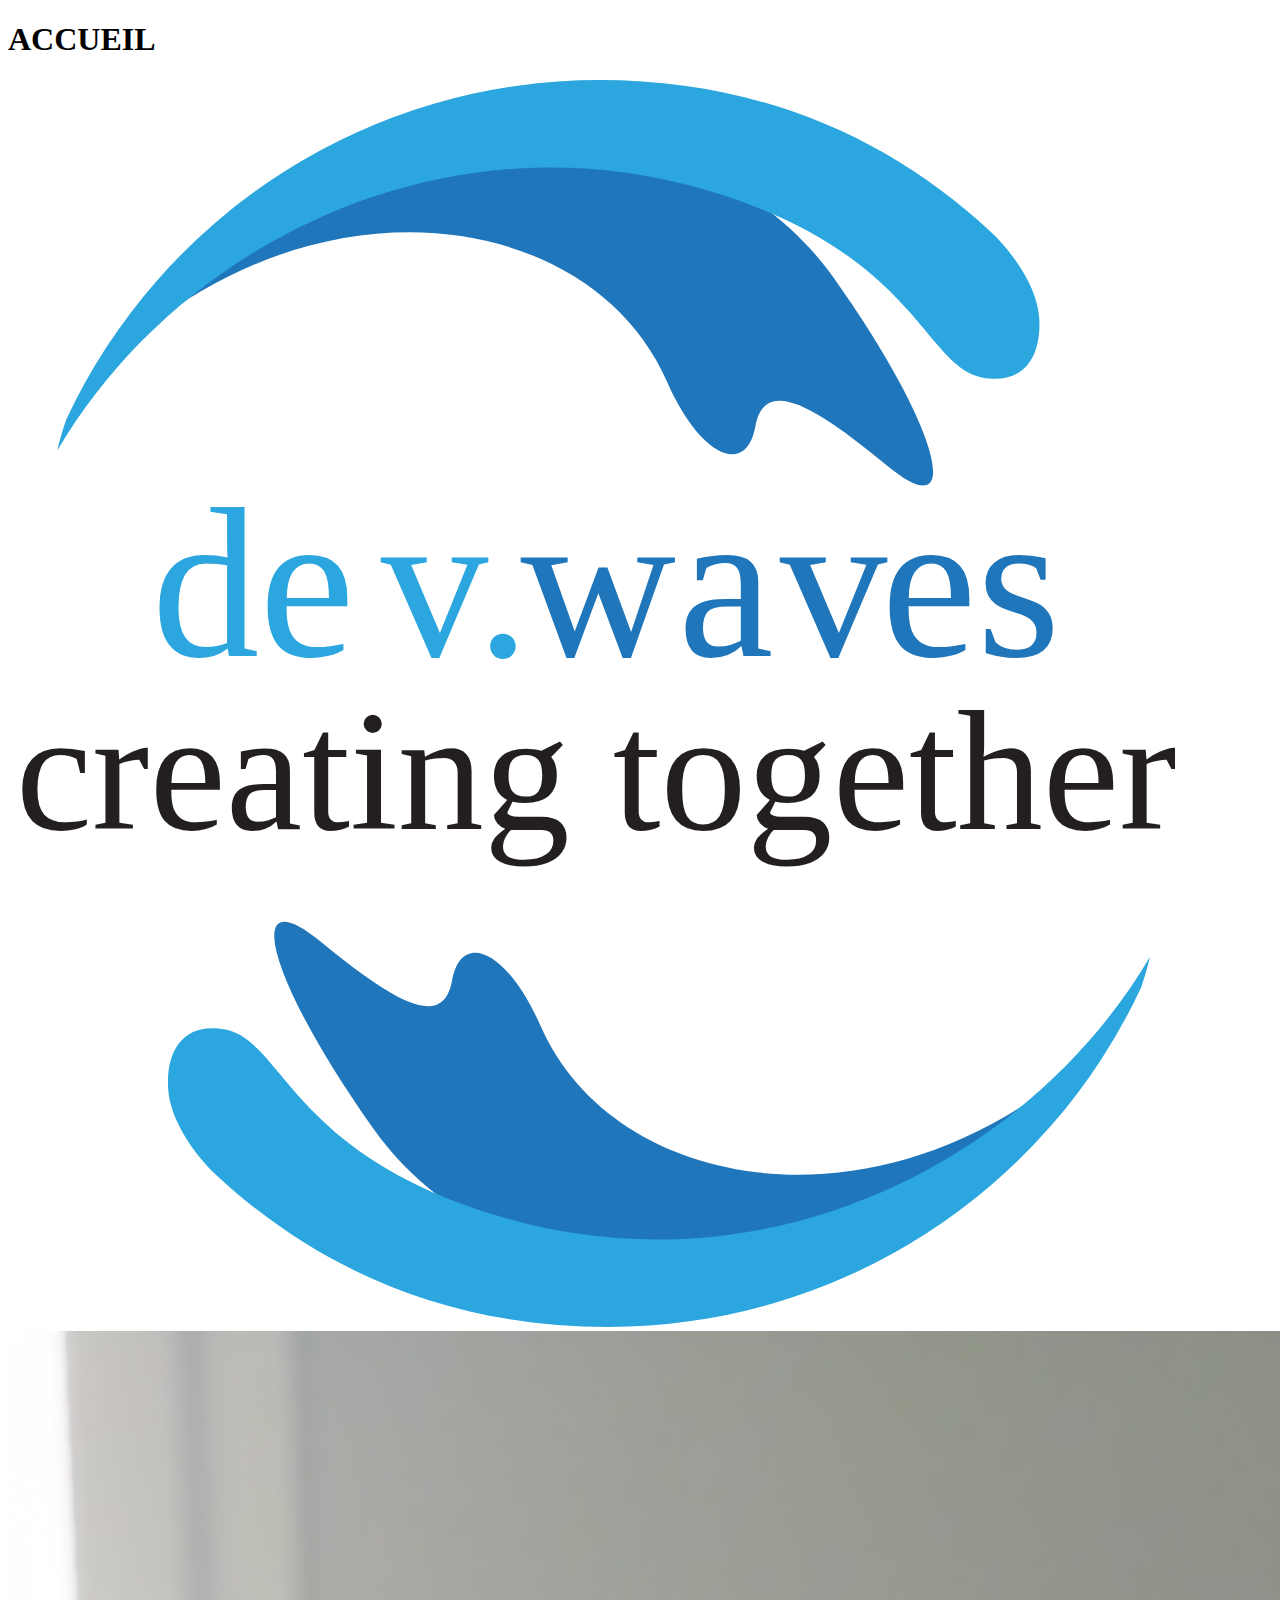
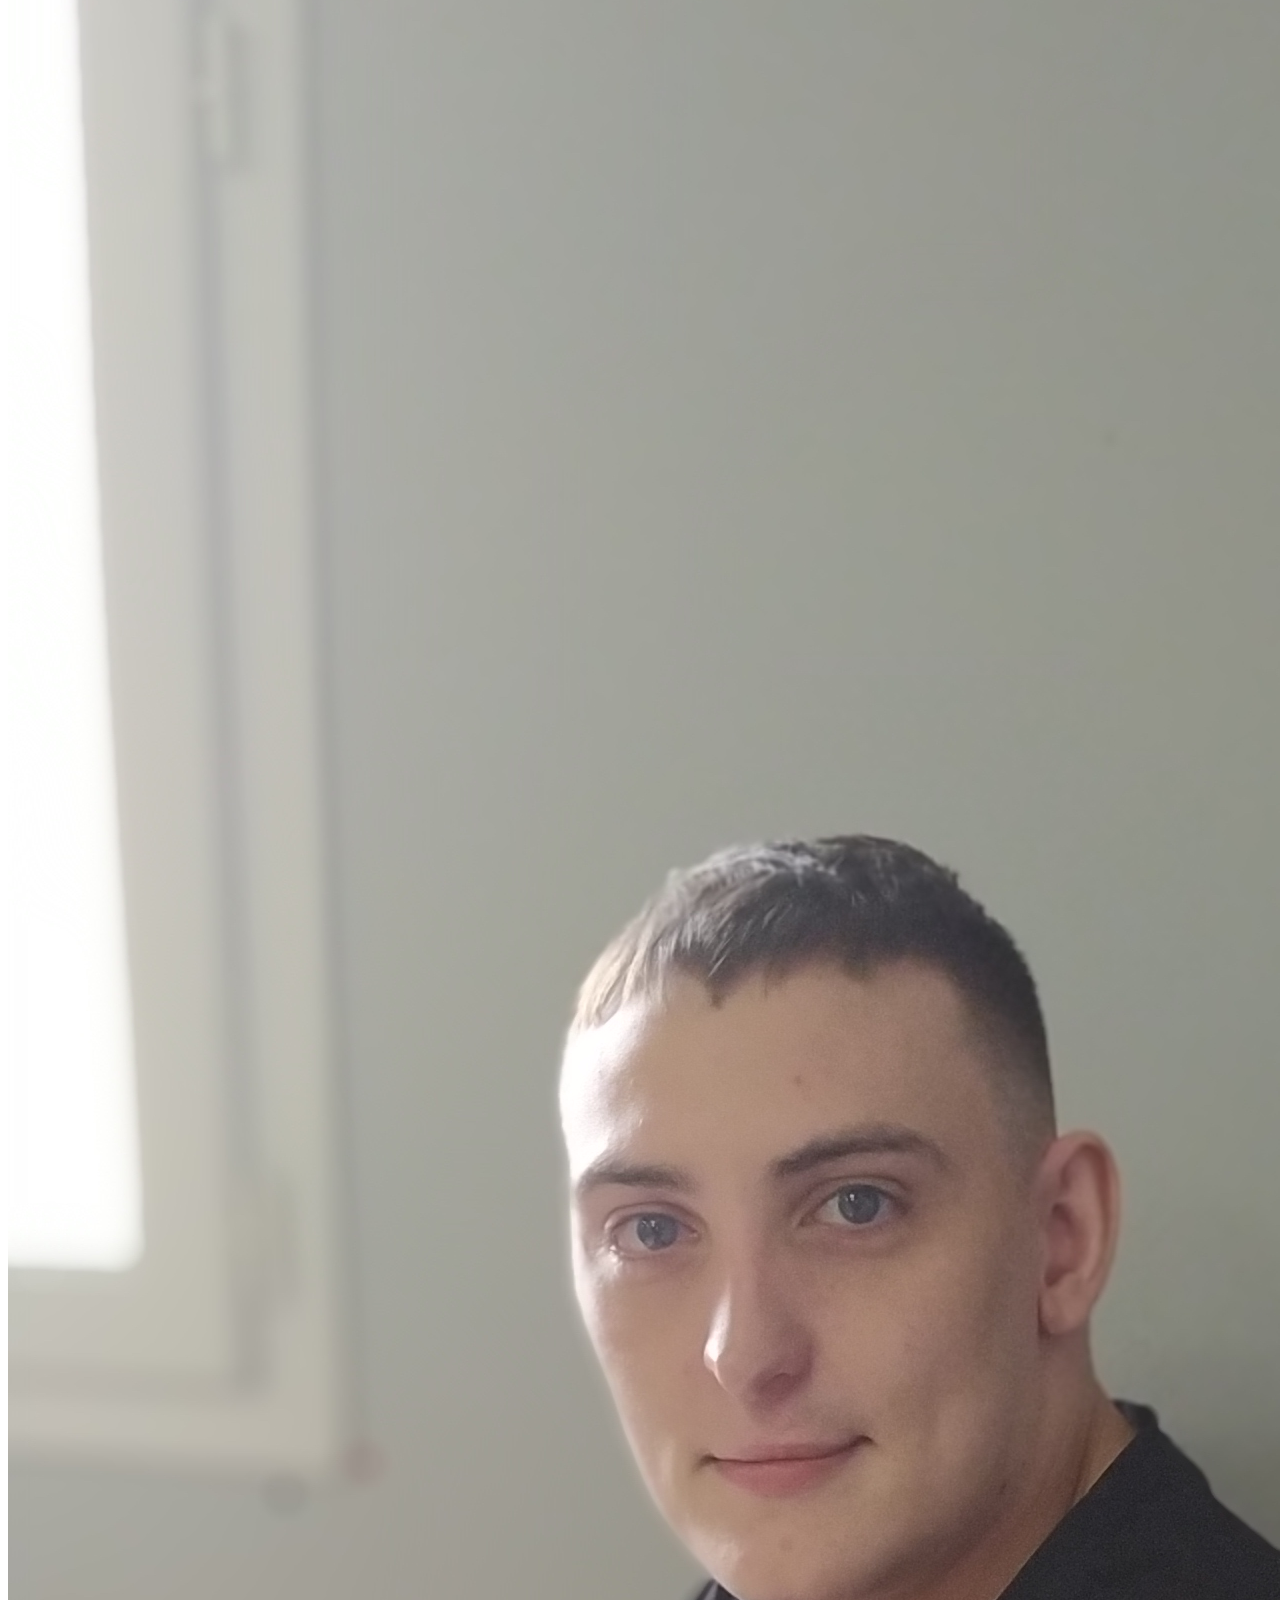
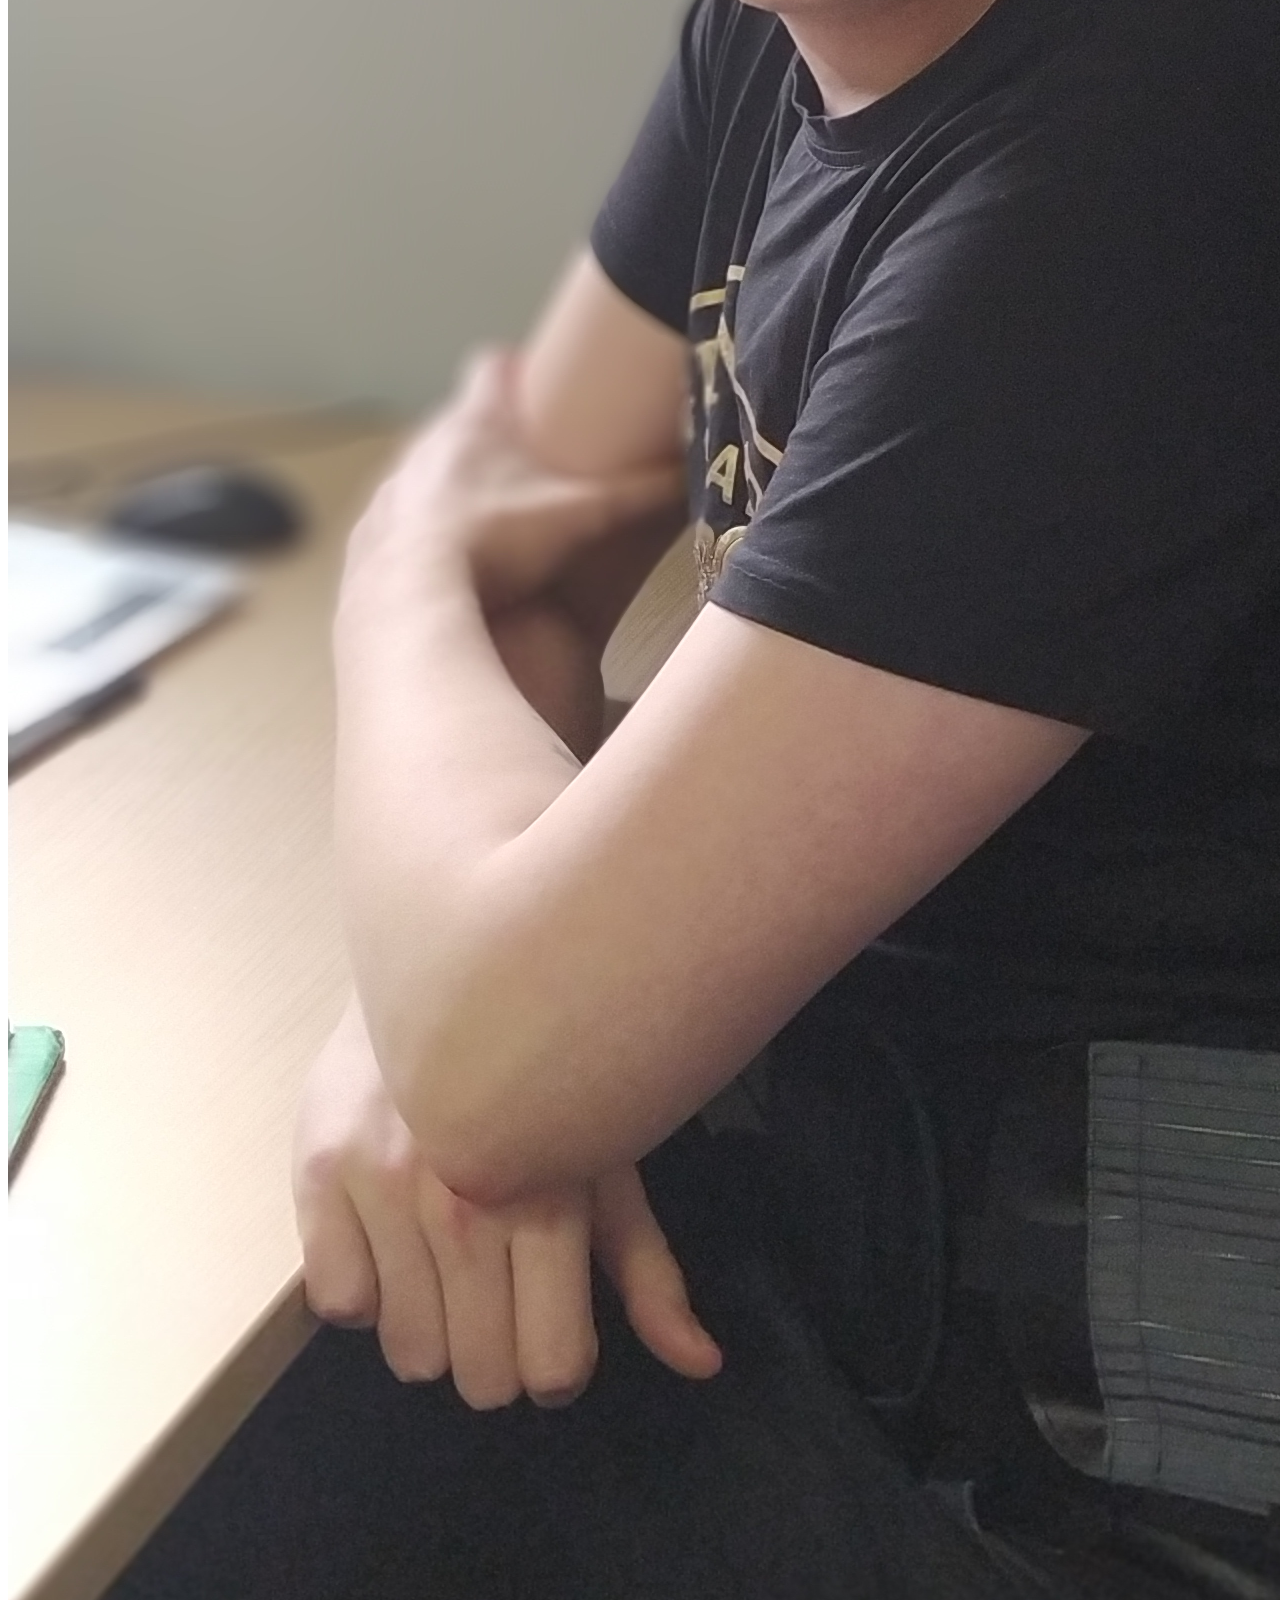
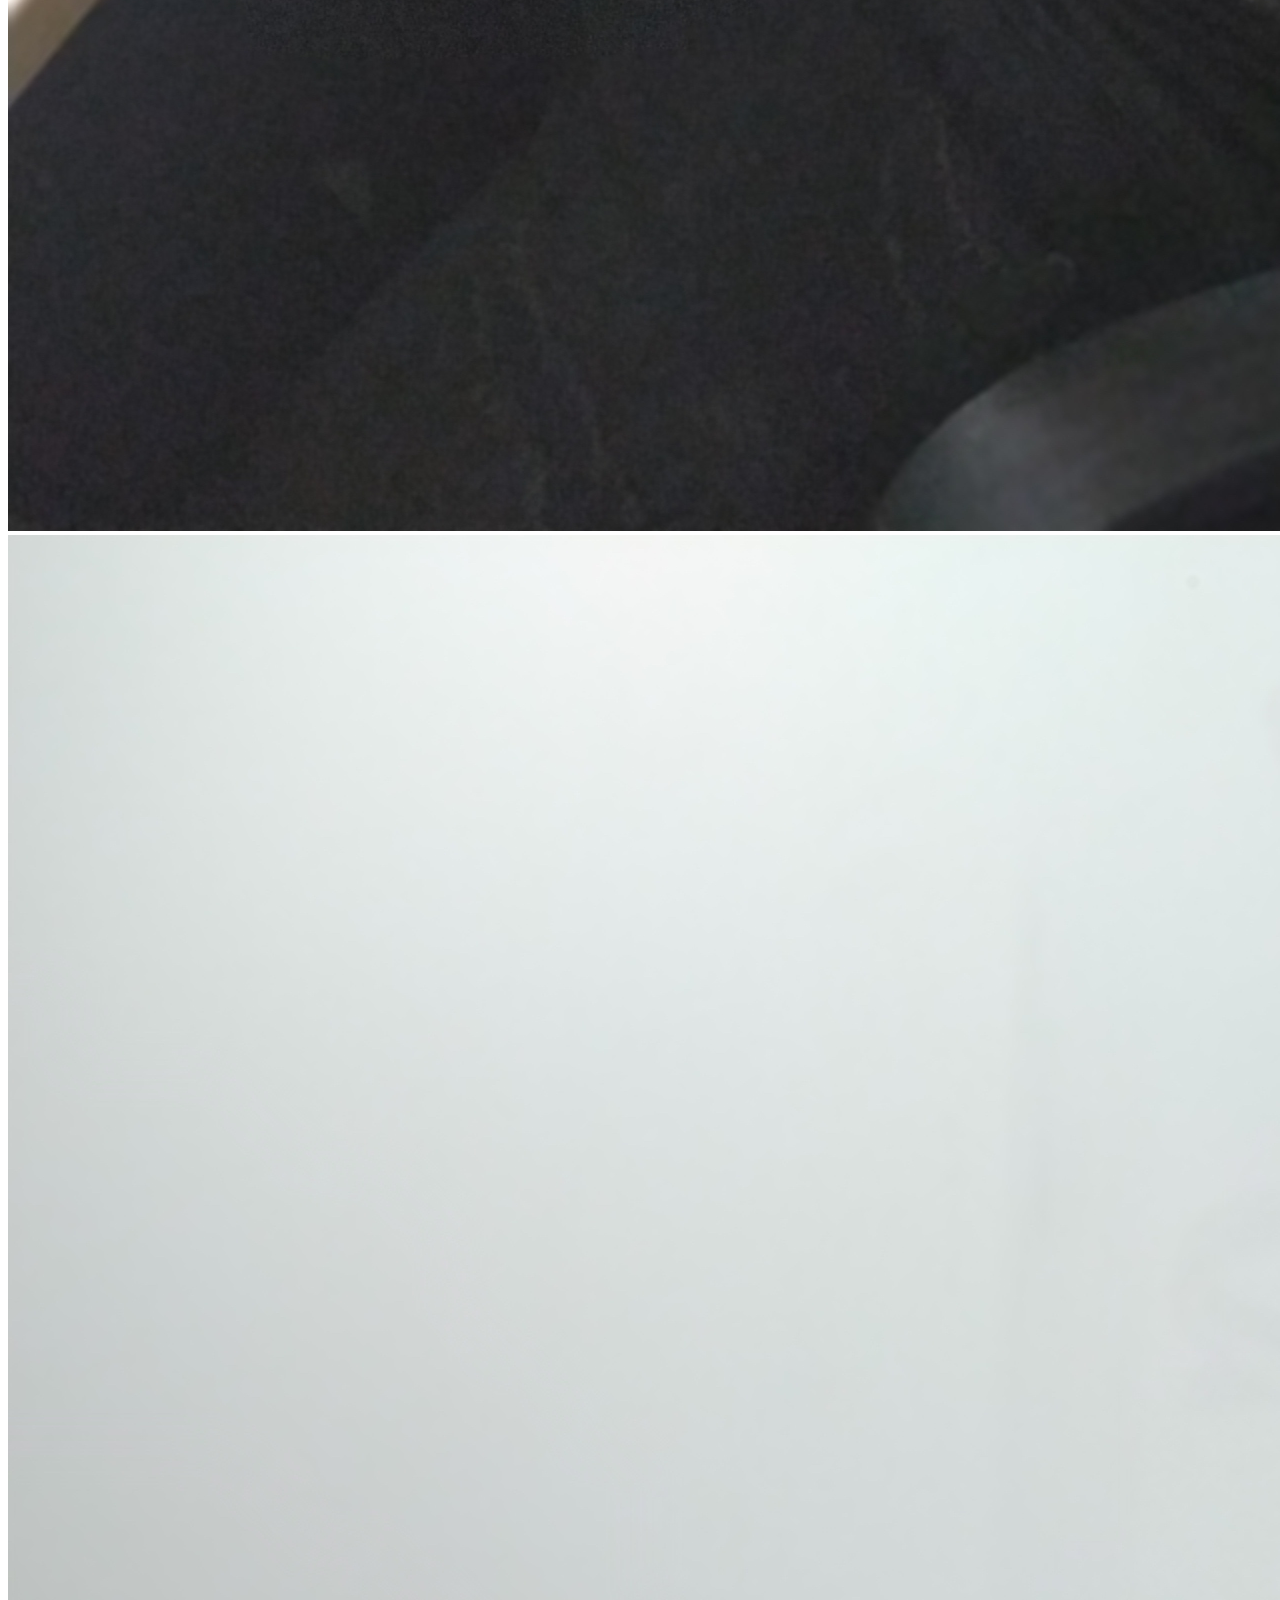
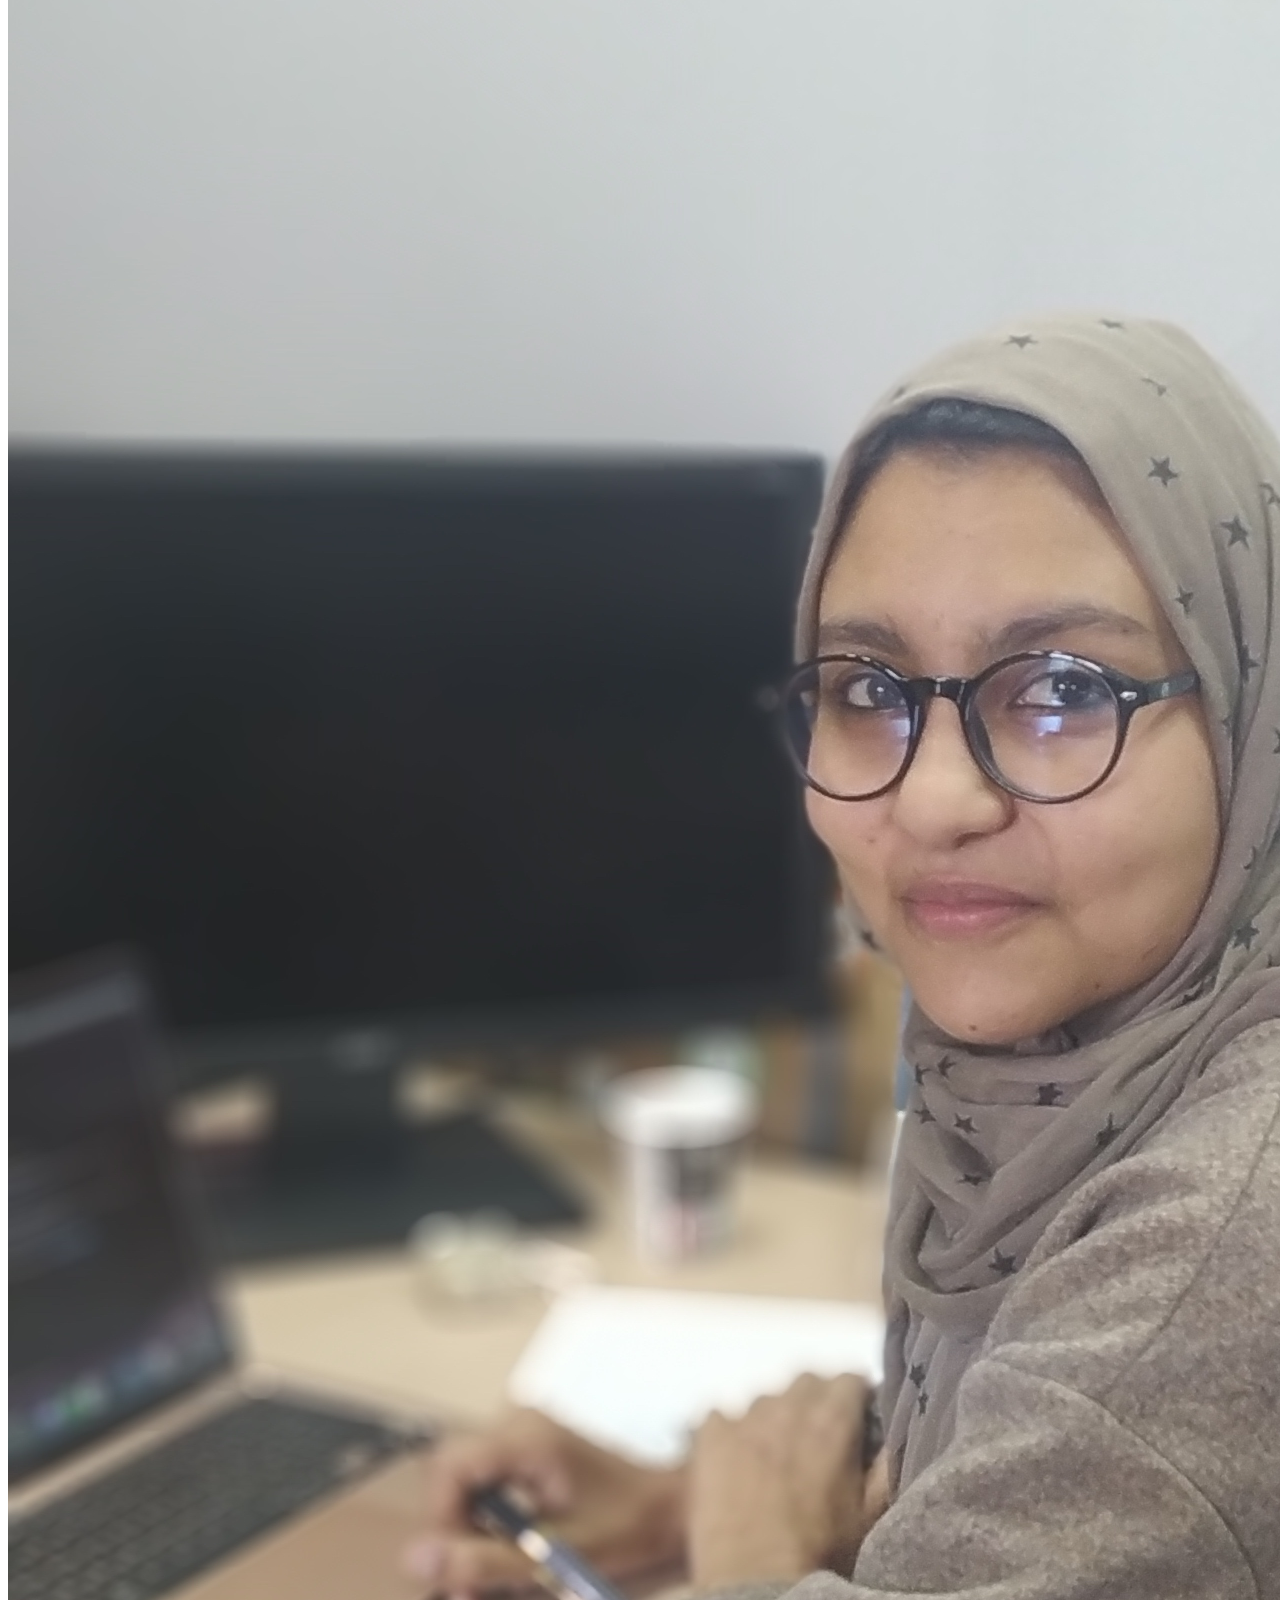
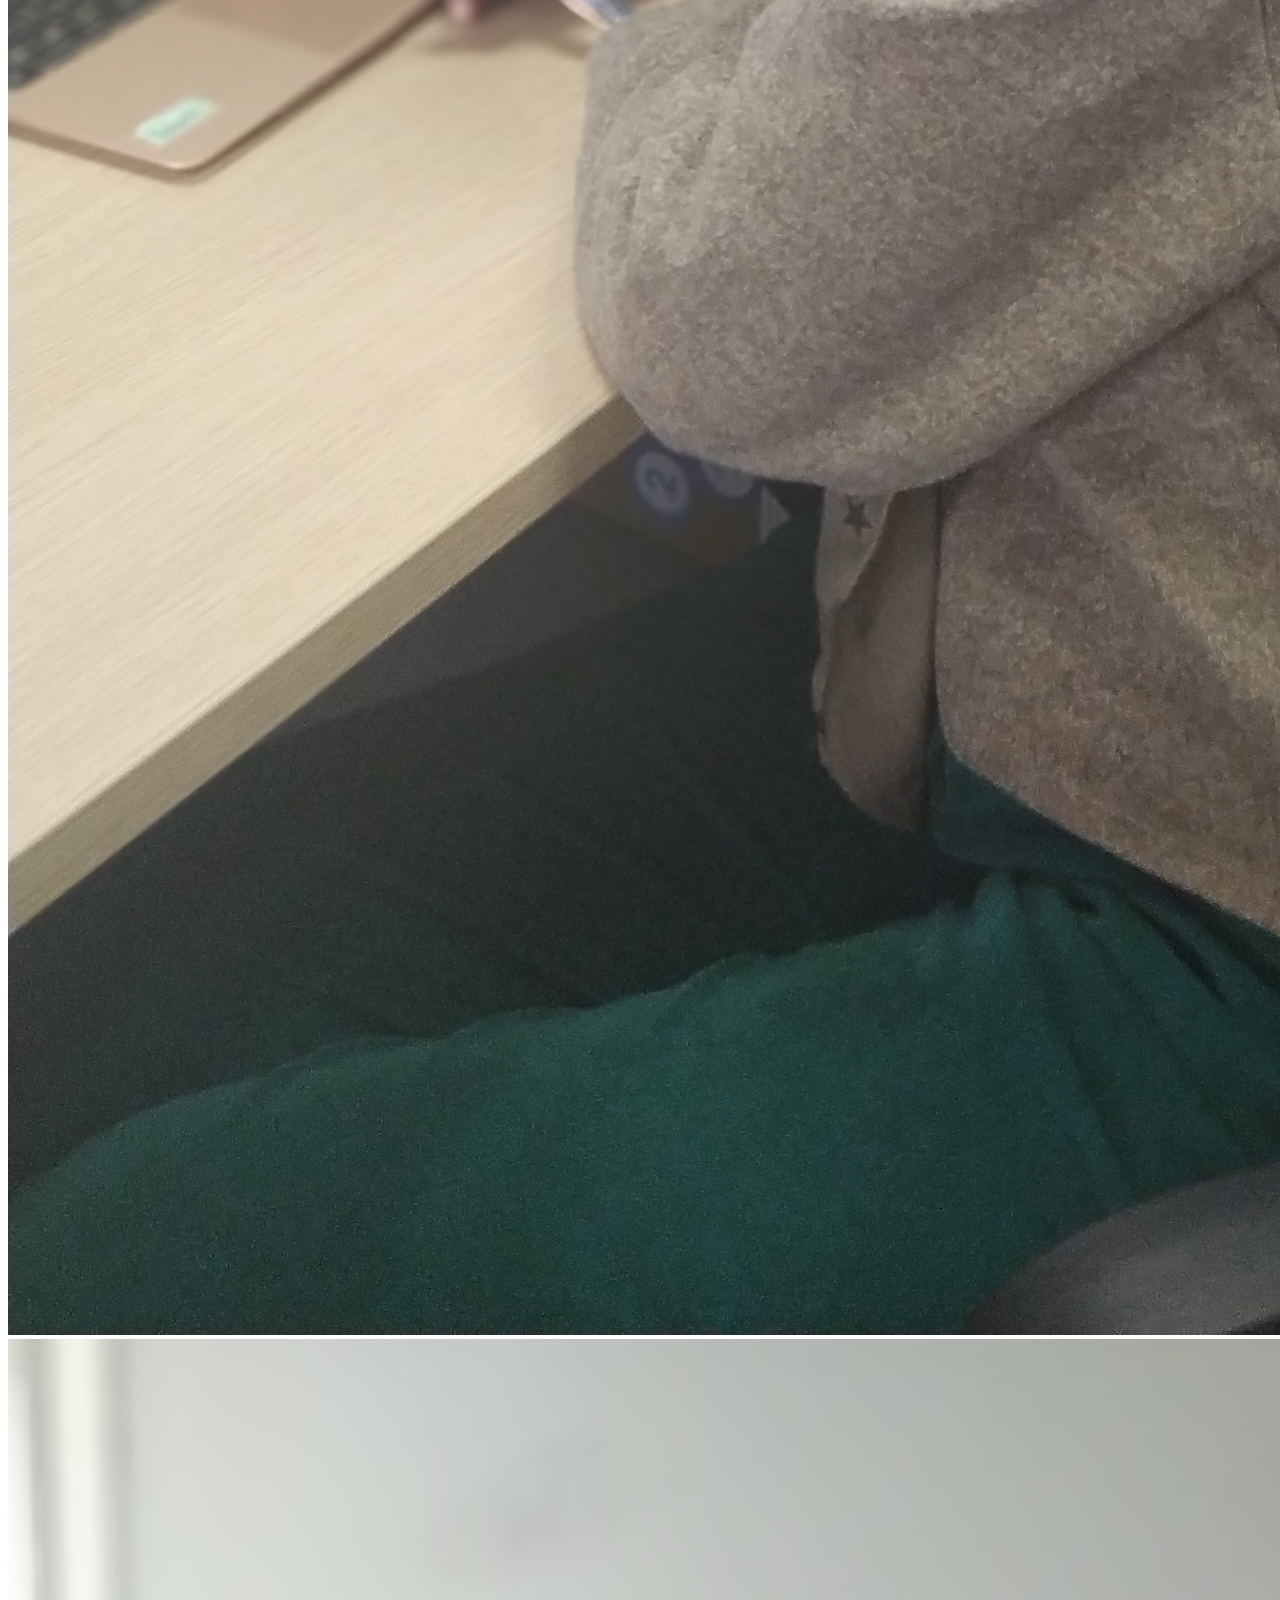
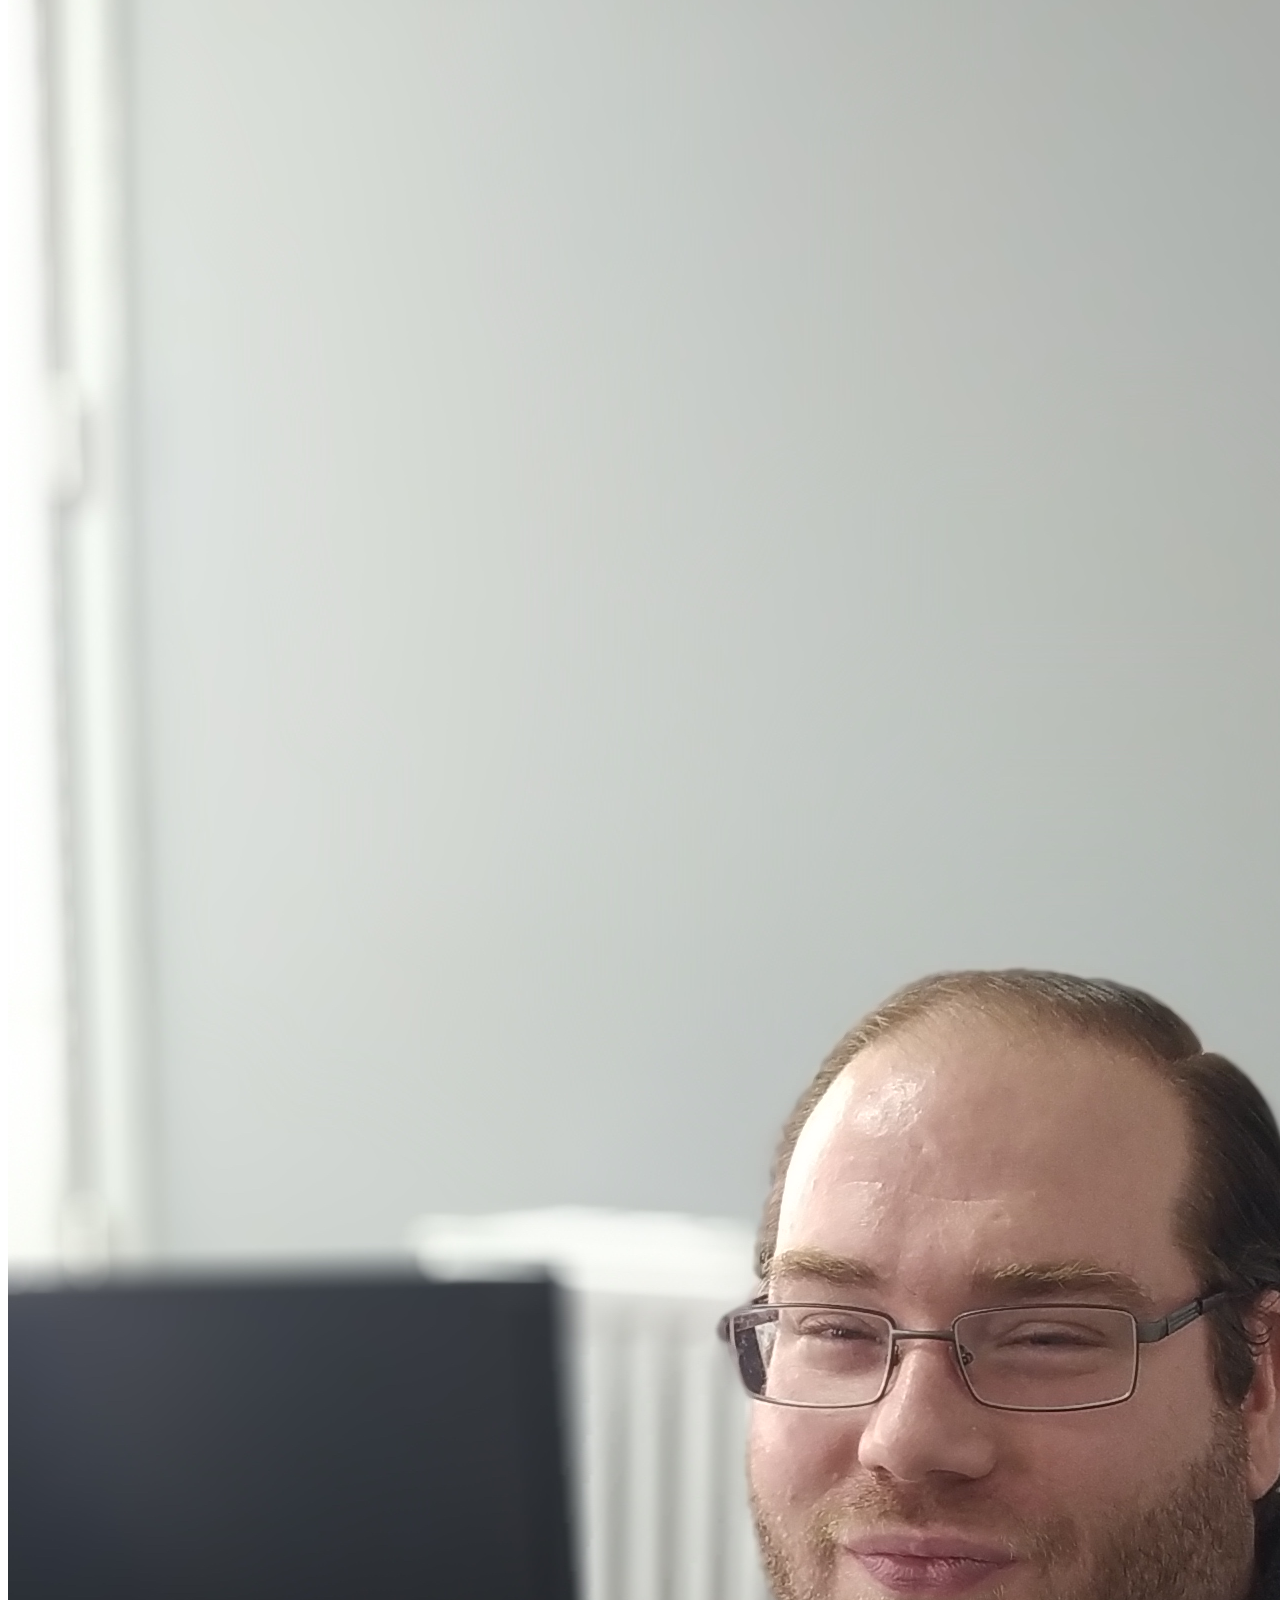
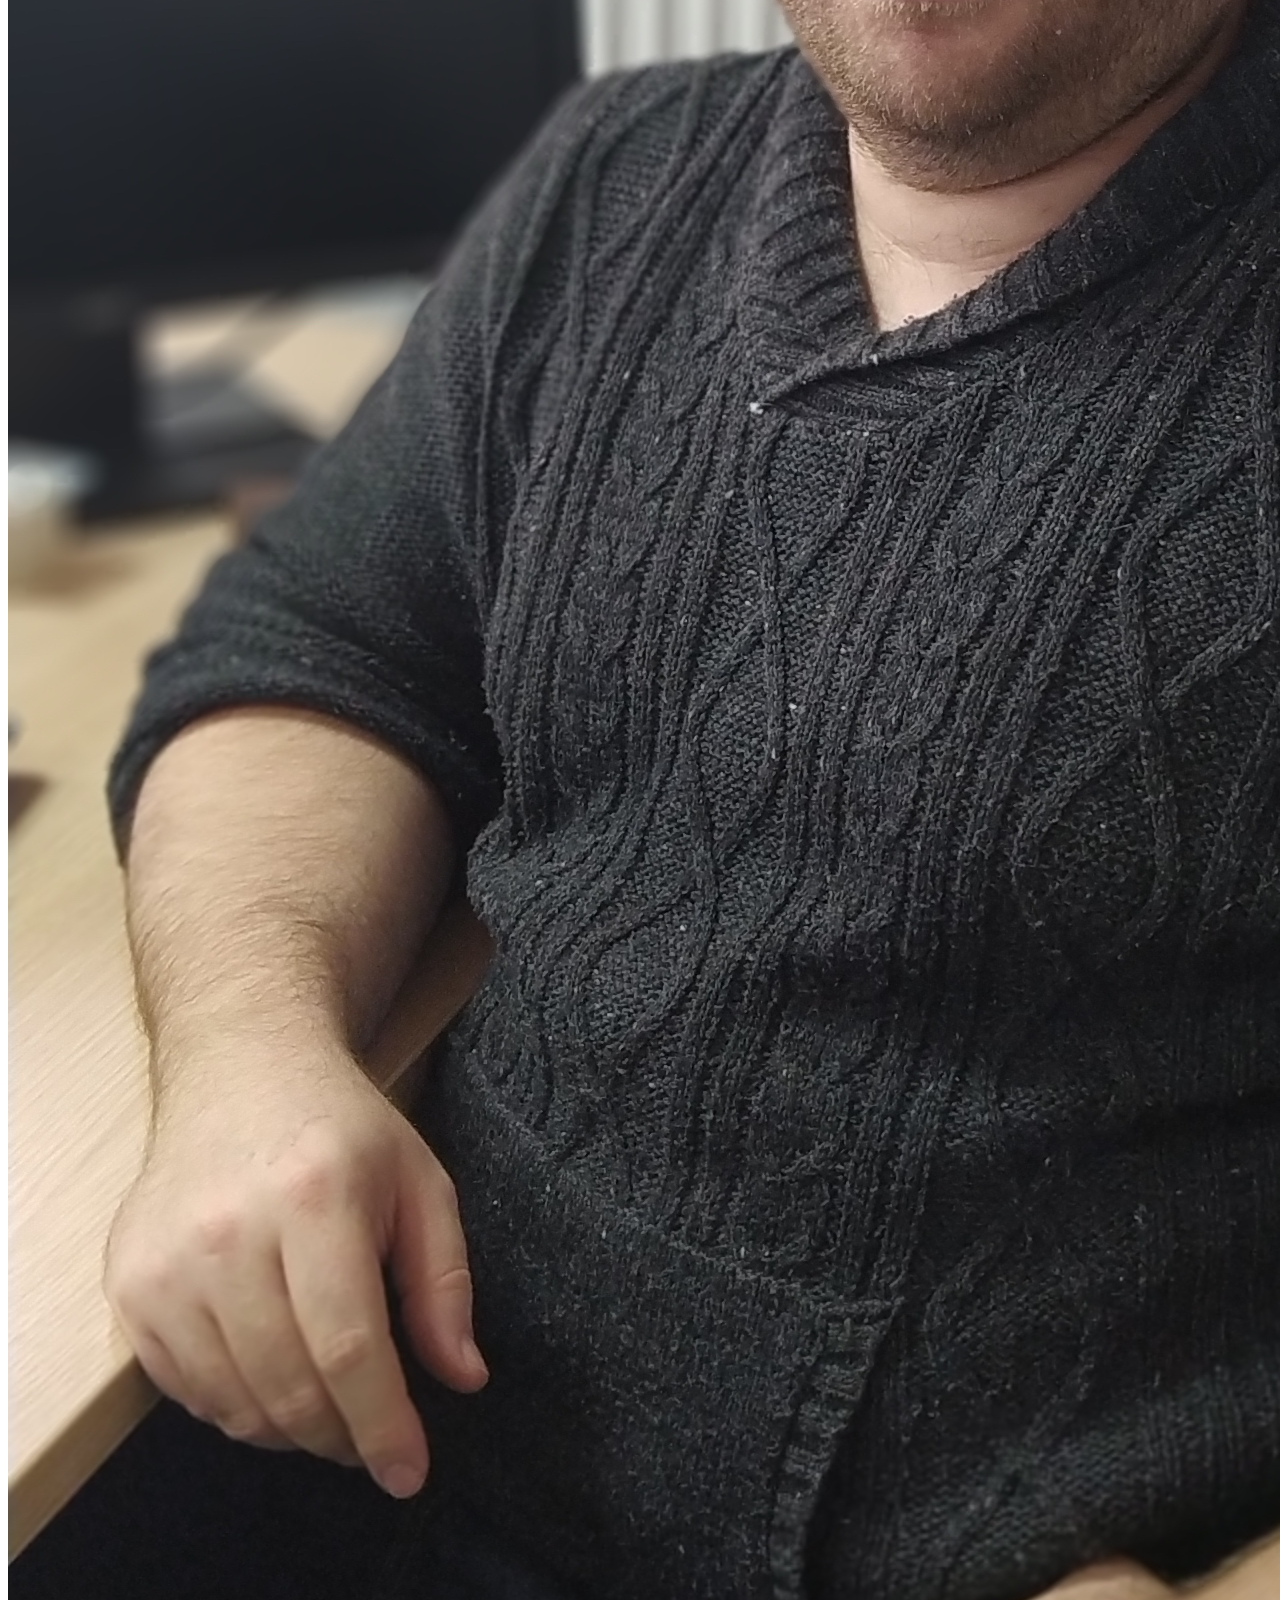
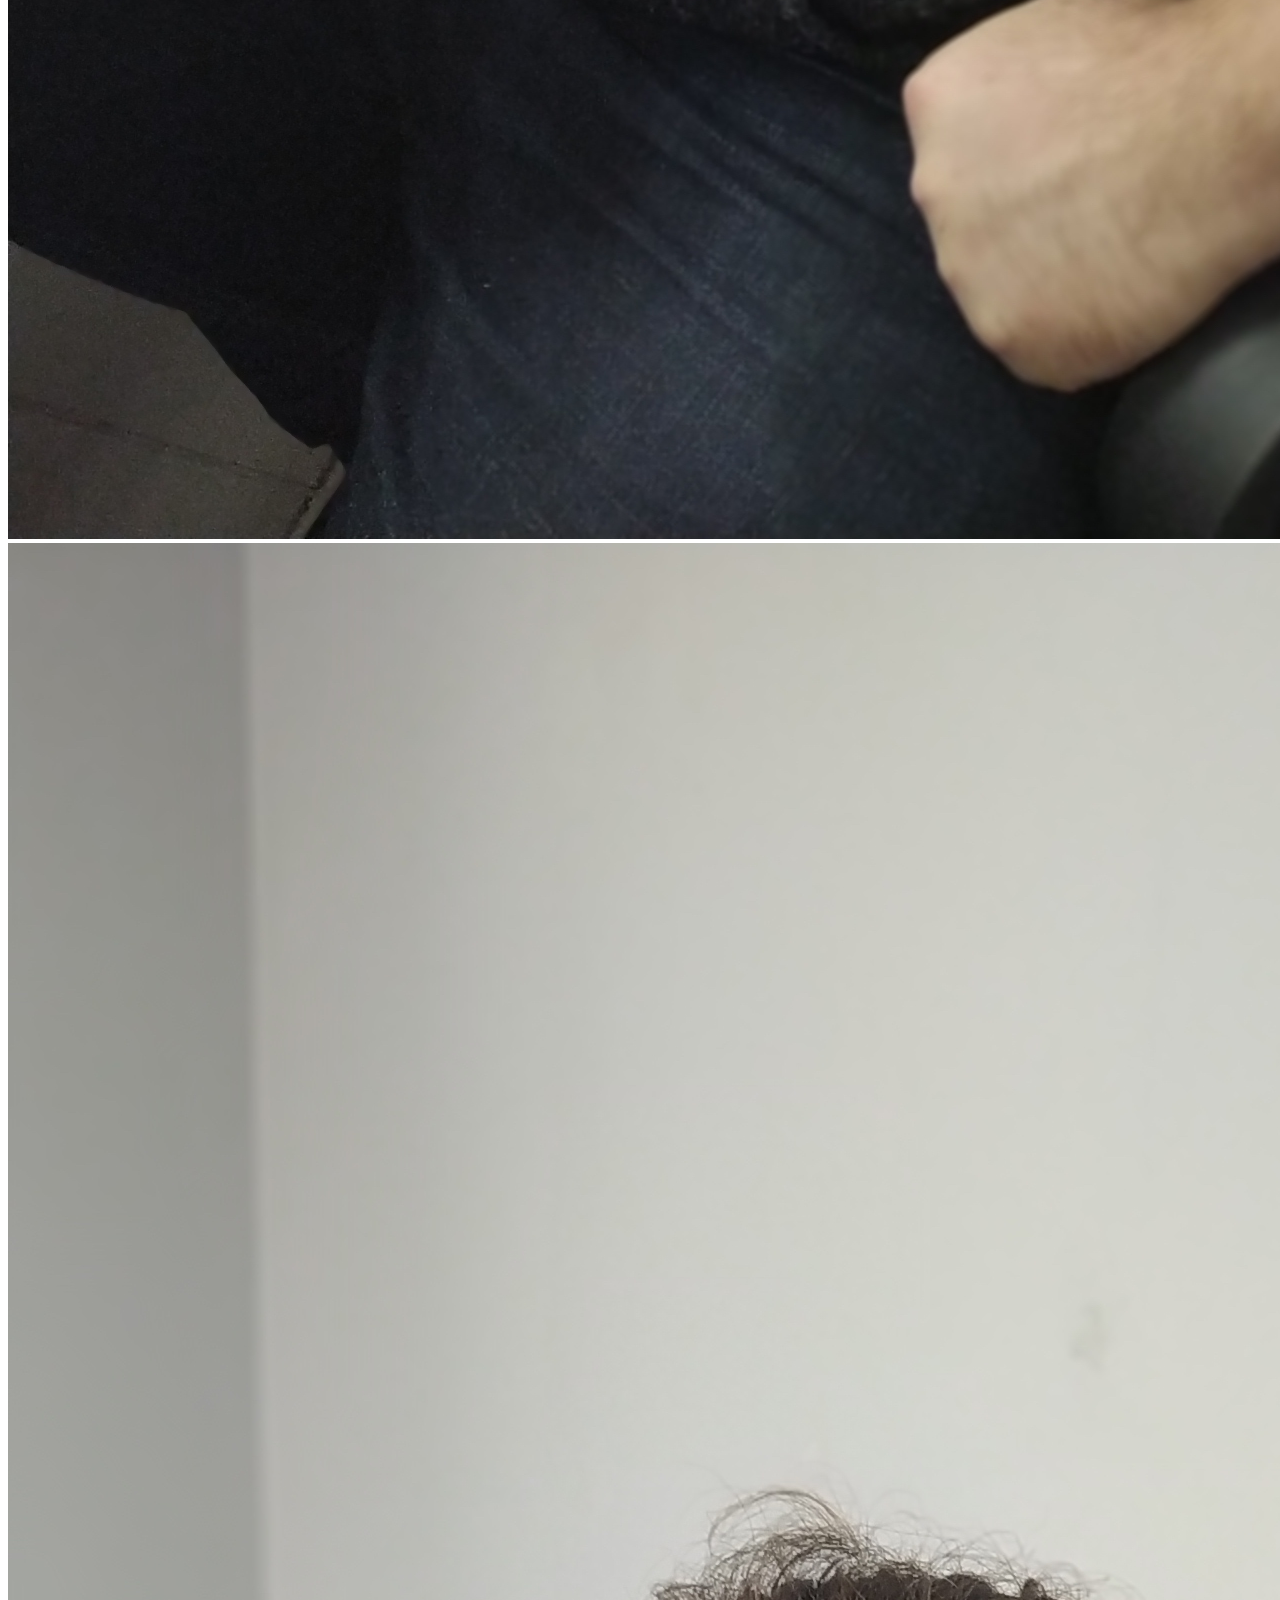
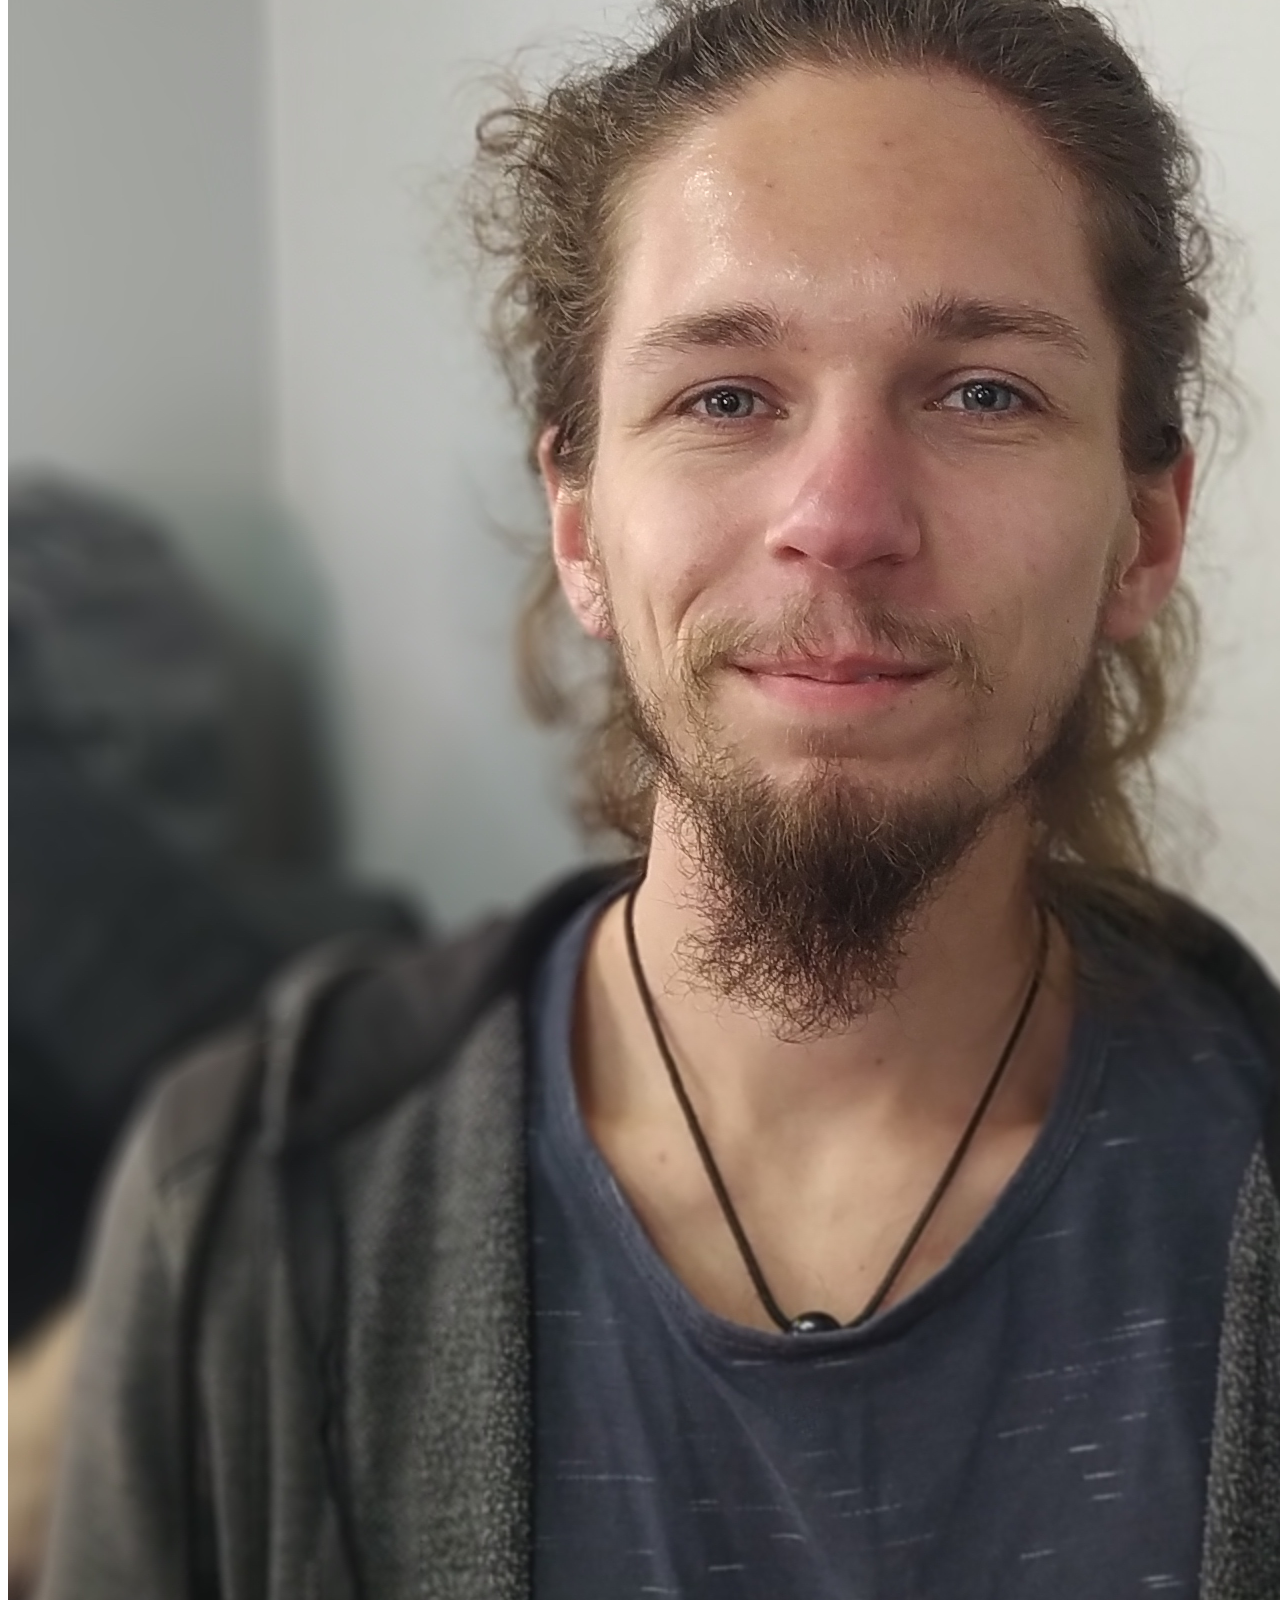
==== index.html @ 715627c2 "first commit" ====
<!DOCTYPE html>
<html lang="en">
<head>
    <meta charset="UTF-8">
    <meta http-equiv="X-UA-Compatible" content="IE=edge">
    <meta name="viewport" content="width=device-width, initial-scale=1.0">
    <link rel="stylesheet" href="../V2/CSS/styleIndex.css">
    <title>Arbre de compétences numérique</title>
</head>
<body>
    <header>
    <div class="Accueil">
        <h1>ACCUEIL</h1>
    </div>
    <div class="logo">
        <a href="https://github.com/Dev-waves" target=blank_>
            <img src="image\logo_dev_waves.svg"></a>
    </div>
    </header>
    <section>
    <div class="images">
        <a href="page_aymeric.html">
            <img class="image" src="image\Aymeric.jpg"></a>
        <a href="page_cecile.html">
            <img class="image" src="image\Cecile.jpg"></a>
        <a href="page_cedric.html">
            <img class="image" src="image\Cedric.jpg"></a><br>
        <a href="page_florian.html">
            <img class="image" src="image\Florian.jpg"></a>
        <a href="page_kenny.html">
            <img class="image" src="image\Kenny.jpg"></a>
        <a href="page_aurore.html">
            <img class="image" src="image\Aurore.jpg"></a><br>
        <a href="page_kevin.html">
            <img class="image" src="image\Kevin.jpg"></a>
        <a href="page_lucie.html">
            <img class="image" src="image\Lucie.jpg"></a>
        <a href="page_olivier.html">
            <img class="image" src="image\Olivier.jpg"></a><br>
        <a href="page_adrien.html">
            <img class="image" src="image\Adrien.jpg"></a>
        <a href="page_thomas.html">
            <img class="image" src="image\Thomas.jpg"></a>
        <a href="page_steeven.html">
            <img class="image" src="image\Steeven.jpg"></a><br>
    </div>
    </section>
    <footer>
    <p>Arbre de compétences numérique</p><br>
    <p>DWWM #2 <span class="clignote">( Meilleure Promo )</span></p>
    </footer>
</body>
</html>
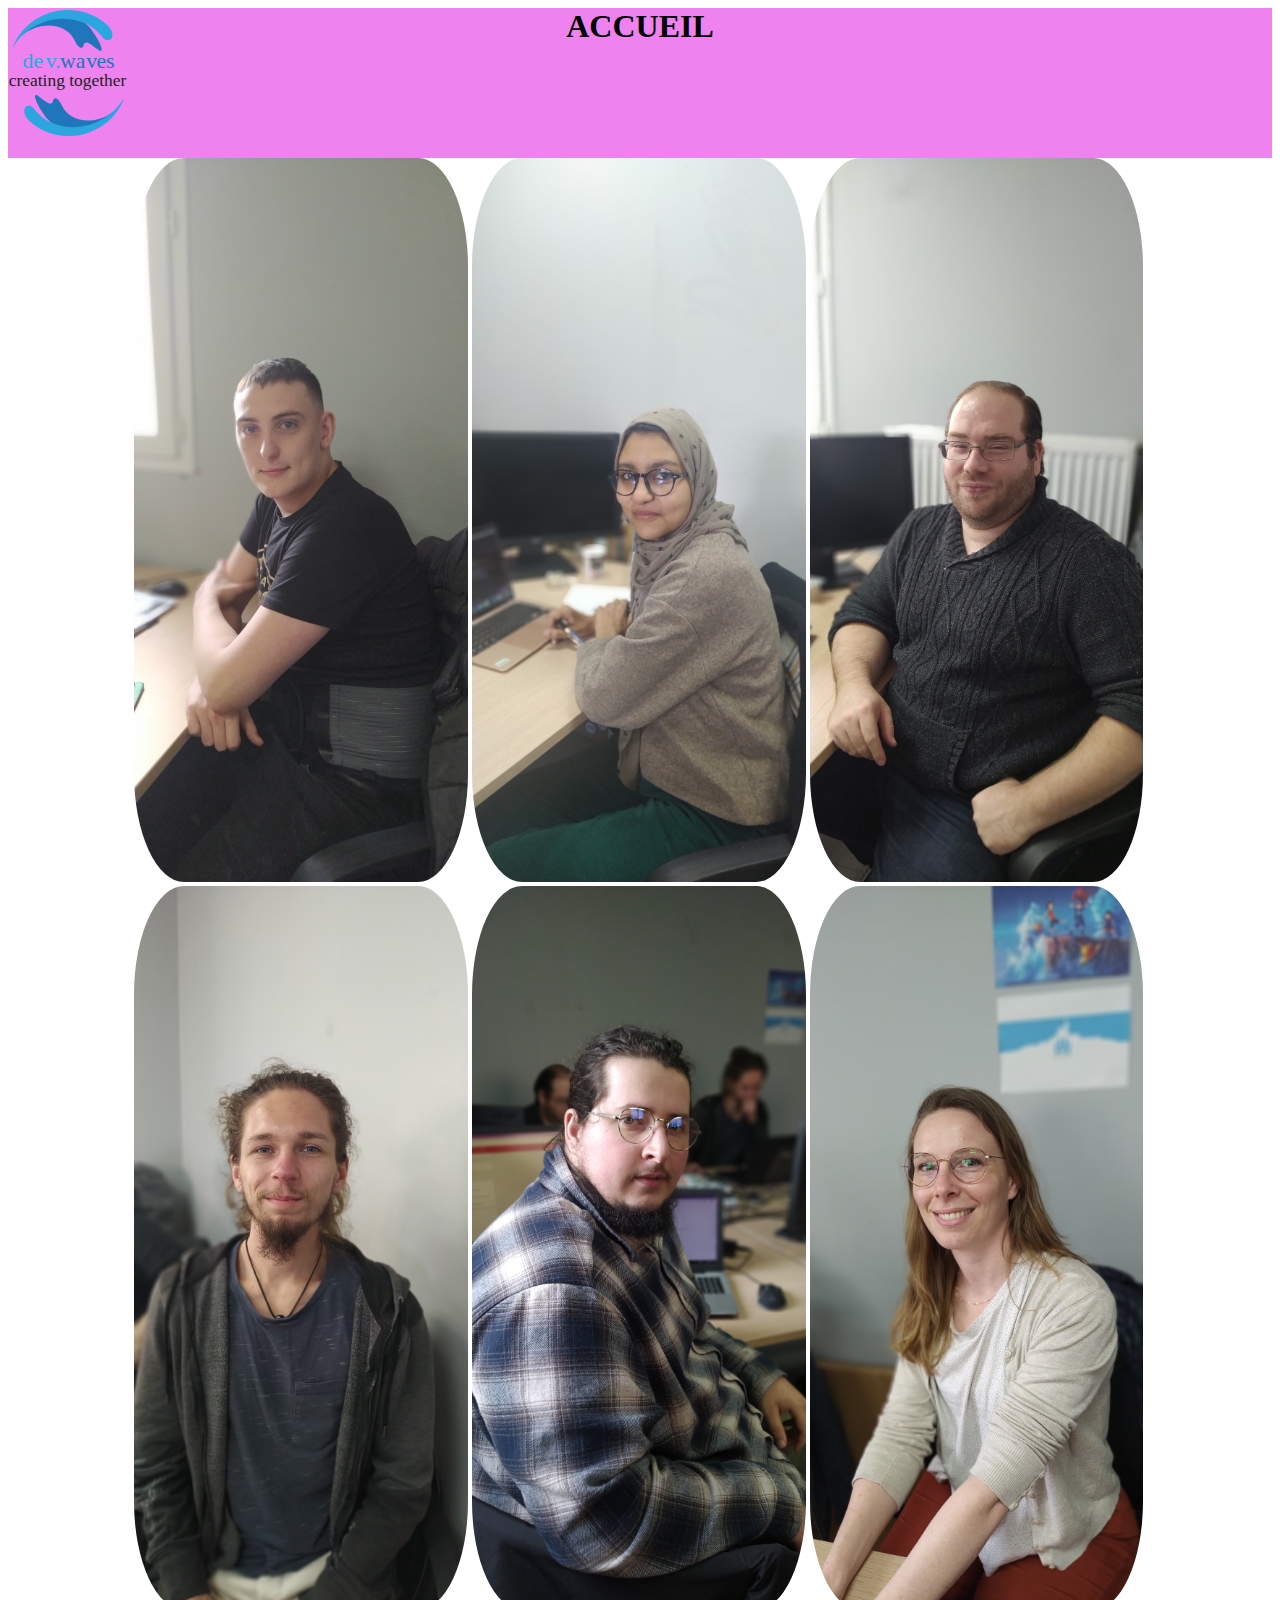
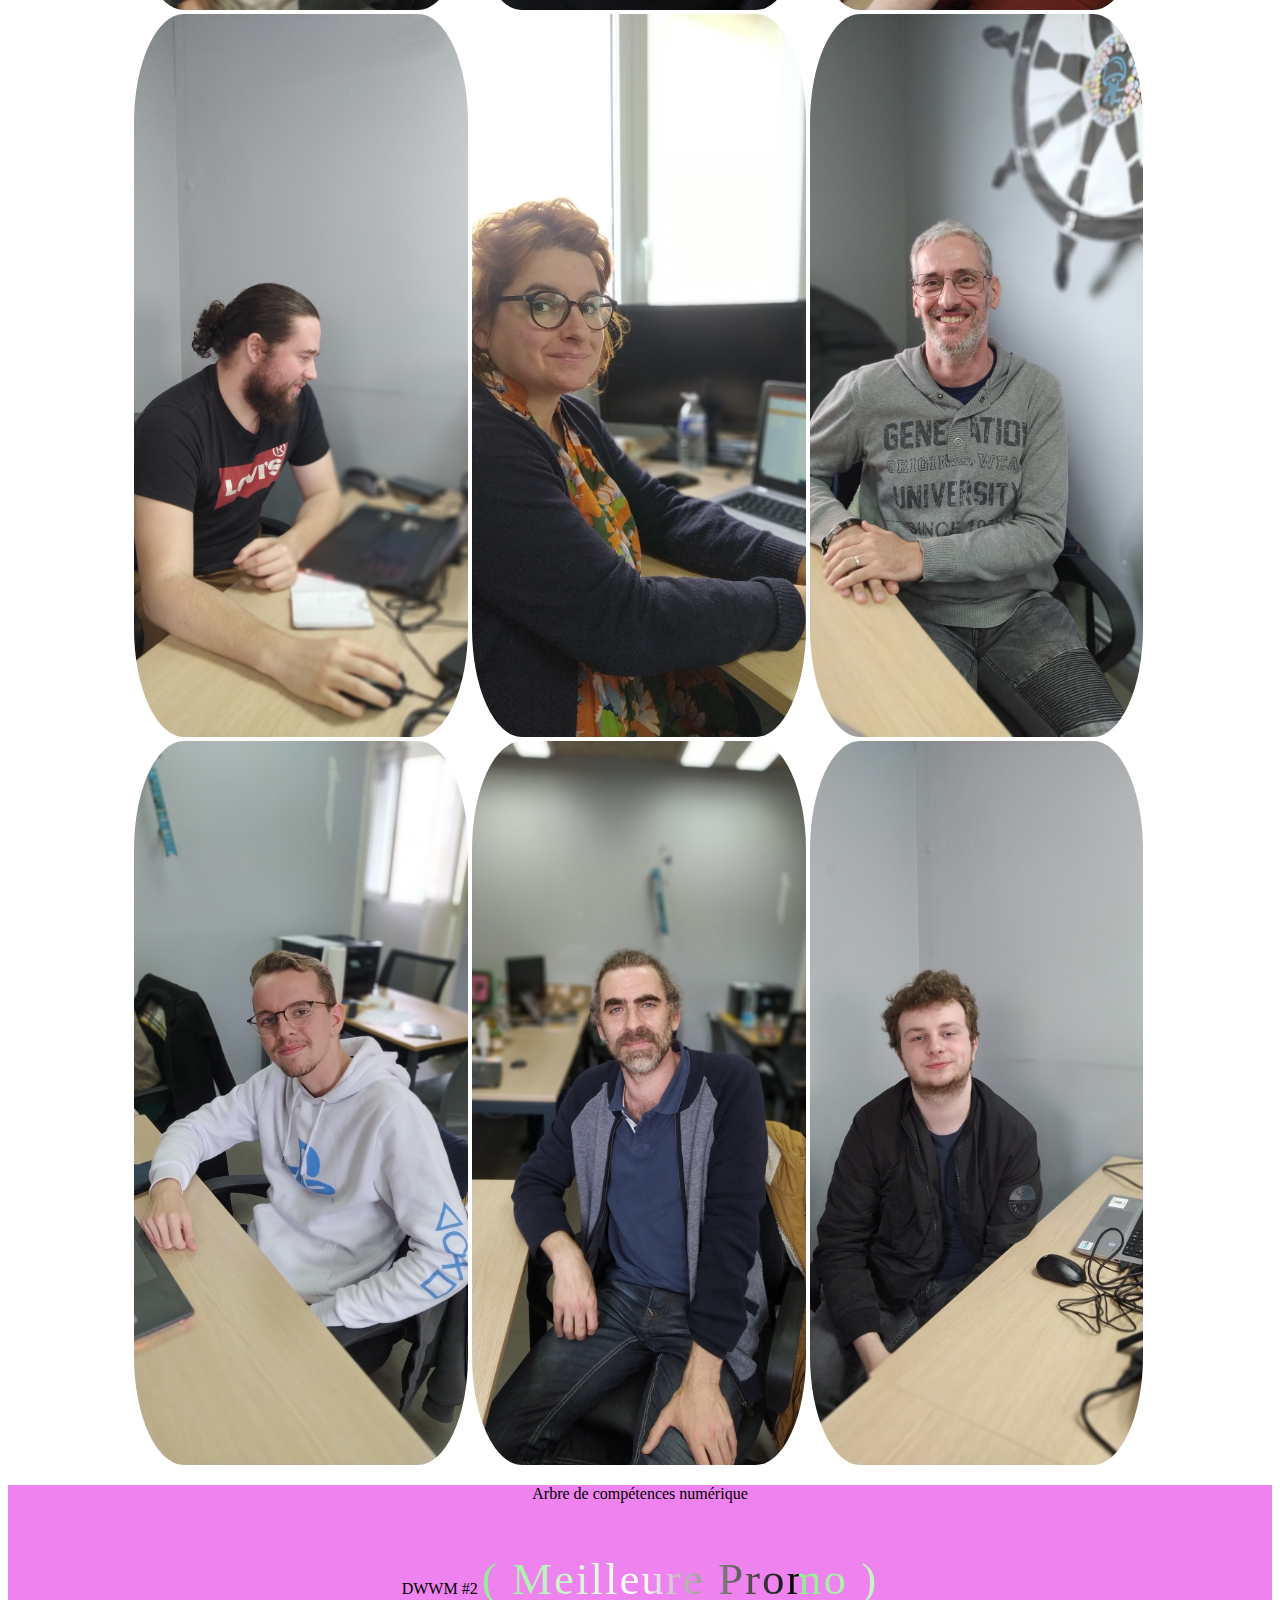
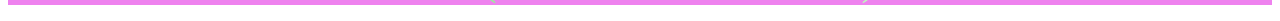
==== commit d9c14adb: "modif lien css" ====
--- a/index.html
+++ b/index.html
@@ -4,7 +4,7 @@
     <meta charset="UTF-8">
     <meta http-equiv="X-UA-Compatible" content="IE=edge">
     <meta name="viewport" content="width=device-width, initial-scale=1.0">
-    <link rel="stylesheet" href="../V2/CSS/styleIndex.css">
+    <link rel="stylesheet" href="CSS/styleIndex.css">
     <title>Arbre de compétences numérique</title>
 </head>
 <body>
--- a/CSS/styleIndex.css
+++ b/CSS/styleIndex.css
@@ -0,0 +1,62 @@
+
+.image
+{
+    width: 33%;
+    border-radius: 15%;
+}
+
+.logo
+{
+    width: 10%;
+    height: 10%;
+    position: absolute;
+    top: 10px;
+}
+
+h1
+{
+    text-align: center;
+    width: 70%;
+    margin:auto;
+}
+
+header
+{
+    height: 150px;
+    background-color : violet; 
+}
+
+footer
+{
+    text-align: center;
+    background-color : violet;
+}
+
+section
+{
+    width: 80%;
+    margin: auto;
+}
+
+.clignote 
+{
+    position: relative;
+    font-size: 45px;
+    letter-spacing: 2px;
+    background: linear-gradient(90deg, #90ee90, #fff, #000);
+    background-repeat: repeat;
+    background-size: 80%;
+    animation: animate 5s infinite;
+    background-clip: content-box;
+    -webkit-background-clip: text;
+    -webkit-text-fill-color: rgba(255, 255, 255, 0);
+}
+
+@keyframes animate {
+    0% {
+      background-position: -500%;
+    }
+    100% {
+      background-position: 500%;
+    }
+  }